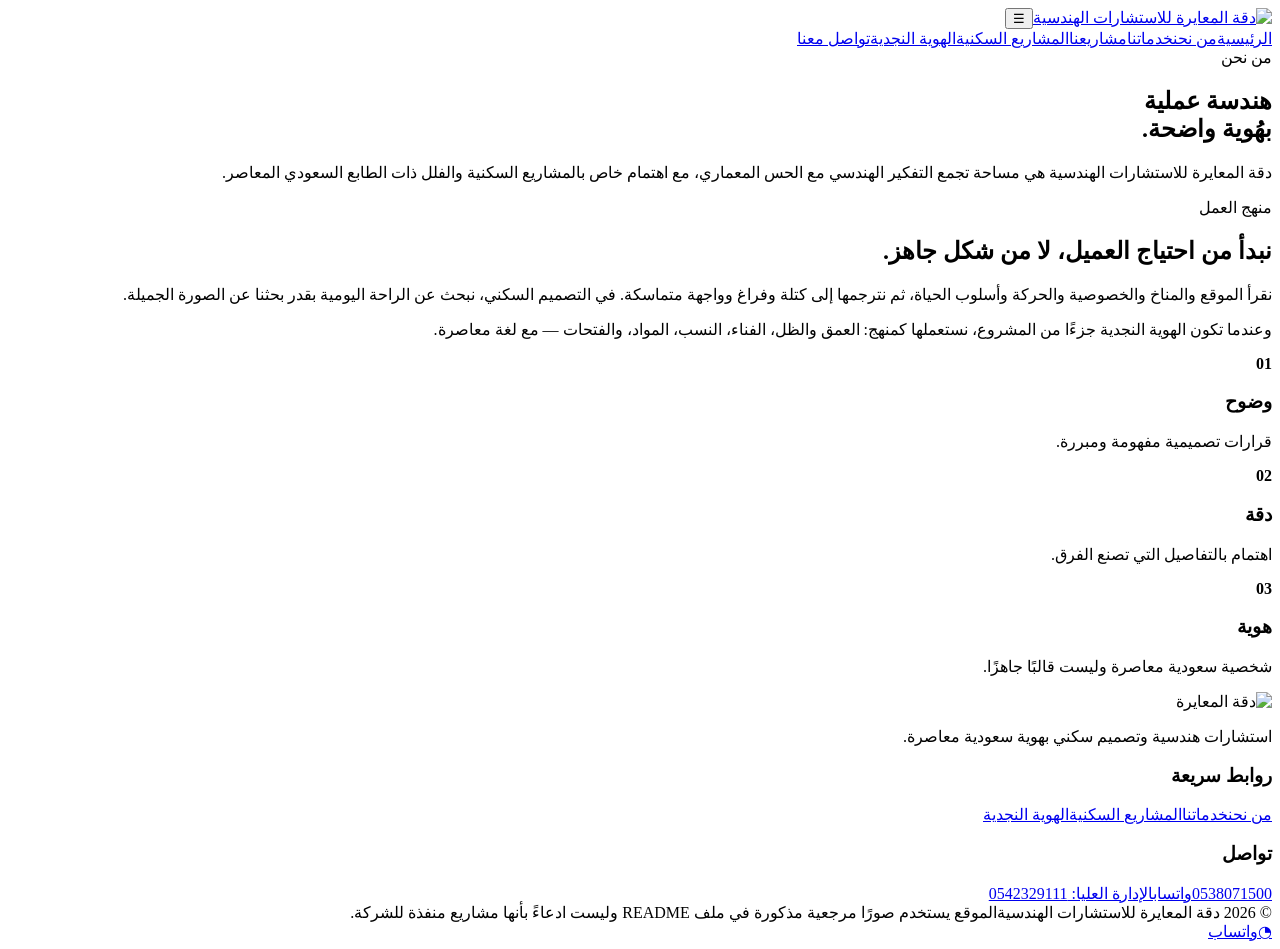
==== about.html @ 8a5b5ac5 "Add files via upload" ====
<!doctype html><html lang="ar" dir="rtl"><head><meta charset="utf-8"><meta name="viewport" content="width=device-width,initial-scale=1"><meta name="theme-color" content="#0b5c92"><meta name="description" content="دقة المعايرة للاستشارات الهندسية — هندسة تجمع الأصالة بالدقة."><title>من نحن | دقة المعايرة</title><link rel="icon" href="assets/images/company-logo.jpg"><link rel="stylesheet" href="assets/style.css"></head><body><header class="site-header"><div class="header-inner"><a class="brand" href="index.html" aria-label="دقة المعايرة للاستشارات الهندسية"><img src="assets/images/company-logo.jpg" alt="دقة المعايرة للاستشارات الهندسية"></a><button class="menu-toggle" aria-label="فتح القائمة" aria-expanded="false">☰</button><nav class="main-nav" aria-label="التنقل الرئيسي">
<a href="index.html">الرئيسية</a><a href="about.html">من نحن</a><a href="services.html">خدماتنا</a><a href="projects.html">مشاريعنا</a><a href="residential.html">المشاريع السكنية</a><a href="najdi.html">الهوية النجدية</a><a href="contact.html">تواصل معنا</a>
</nav></div></header><main><section class="page-hero"><div class="container"><span class="eyebrow">من نحن</span><h1>هندسة عملية<br><strong>بهُوية واضحة.</strong></h1><p>دقة المعايرة للاستشارات الهندسية هي مساحة تجمع التفكير الهندسي مع الحس المعماري، مع اهتمام خاص بالمشاريع السكنية والفلل ذات الطابع السعودي المعاصر.</p></div></section><section class="section"><div class="container split"><div><span class="eyebrow">منهج العمل</span><h2>نبدأ من احتياج العميل، لا من شكل جاهز.</h2></div><div><p>نقرأ الموقع والمناخ والخصوصية والحركة وأسلوب الحياة، ثم نترجمها إلى كتلة وفراغ وواجهة متماسكة. في التصميم السكني، نبحث عن الراحة اليومية بقدر بحثنا عن الصورة الجميلة.</p><p>وعندما تكون الهوية النجدية جزءًا من المشروع، نستعملها كمنهج: العمق والظل، الفناء، النسب، المواد، والفتحات — مع لغة معاصرة.</p></div></div></section><section class="section sand-section"><div class="container cards-3"><div><b>01</b><h3>وضوح</h3><p>قرارات تصميمية مفهومة ومبررة.</p></div><div><b>02</b><h3>دقة</h3><p>اهتمام بالتفاصيل التي تصنع الفرق.</p></div><div><b>03</b><h3>هوية</h3><p>شخصية سعودية معاصرة وليست قالبًا جاهزًا.</p></div></div></section></main><footer class="site-footer"><div class="footer-grid"><div><img src="assets/images/company-logo.jpg" class="footer-logo" alt="دقة المعايرة"><p>استشارات هندسية وتصميم سكني بهوية سعودية معاصرة.</p></div><div><h3>روابط سريعة</h3><a href="about.html">من نحن</a><a href="services.html">خدماتنا</a><a href="residential.html">المشاريع السكنية</a><a href="najdi.html">الهوية النجدية</a></div><div><h3>تواصل</h3><a href="tel:+966538071500">0538071500</a><a href="https://wa.me/966538071500" target="_blank" rel="noopener">واتساب</a><a href="tel:+966542329111">الإدارة العليا: 0542329111</a></div></div><div class="footer-bottom"><span>© 2026 دقة المعايرة للاستشارات الهندسية</span><span>الموقع يستخدم صورًا مرجعية مذكورة في ملف README وليست ادعاءً بأنها مشاريع منفذة للشركة.</span></div></footer><a class="floating-wa" href="https://wa.me/966538071500" target="_blank" rel="noopener" aria-label="واتساب">◔<span>واتساب</span></a><script src="assets/script.js"></script></body></html>
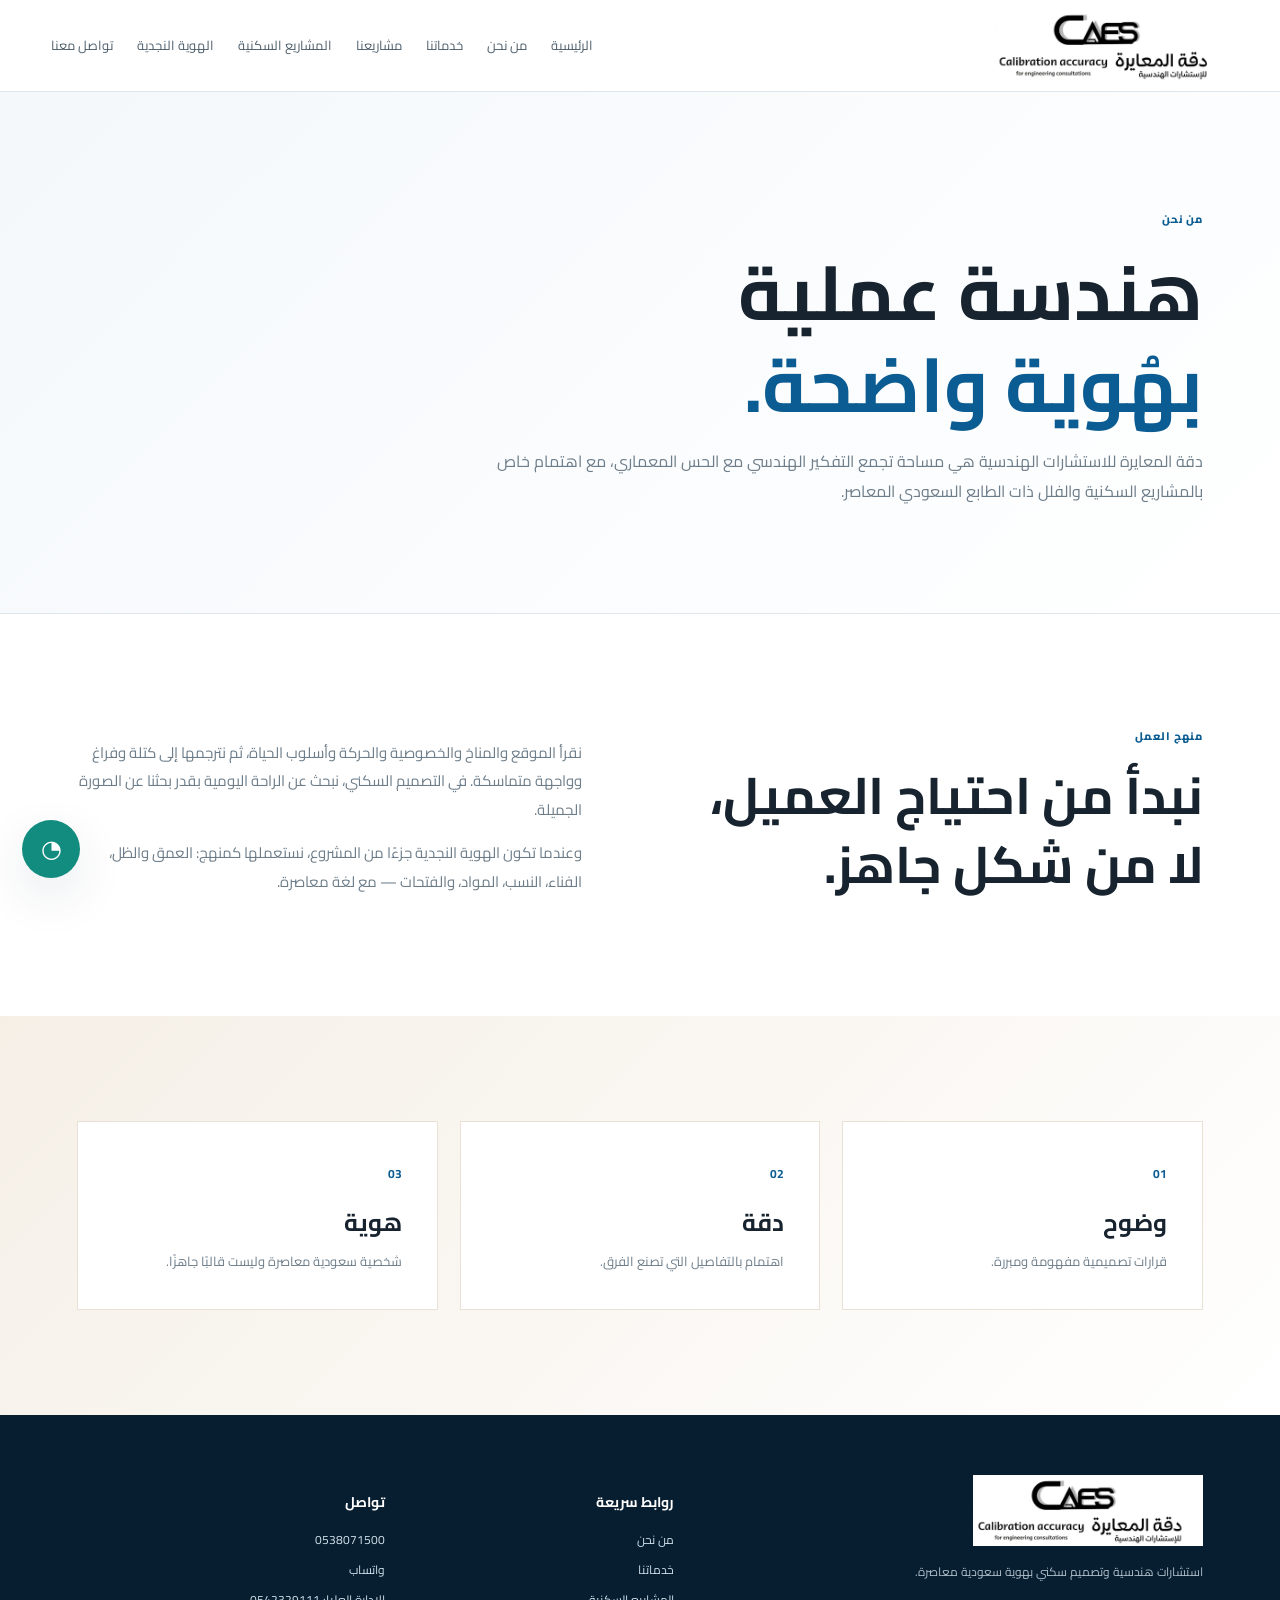
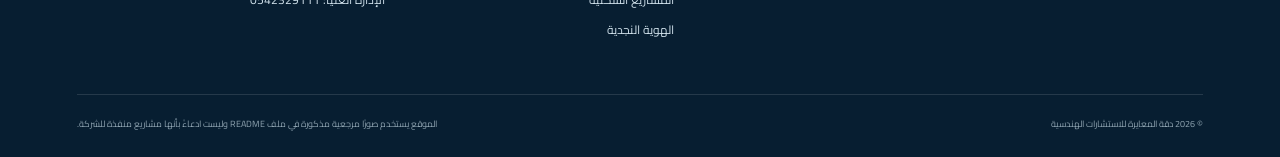
==== commit bbea5b24: "Add files via upload" ====
--- a/about.html
+++ b/about.html
@@ -1,3 +1,3 @@
-<!doctype html><html lang="ar" dir="rtl"><head><meta charset="utf-8"><meta name="viewport" content="width=device-width,initial-scale=1"><meta name="theme-color" content="#0b5c92"><meta name="description" content="دقة المعايرة للاستشارات الهندسية — هندسة تجمع الأصالة بالدقة."><title>من نحن | دقة المعايرة</title><link rel="icon" href="assets/images/company-logo.jpg"><link rel="stylesheet" href="assets/style.css"></head><body><header class="site-header"><div class="header-inner"><a class="brand" href="index.html" aria-label="دقة المعايرة للاستشارات الهندسية"><img src="assets/images/company-logo.jpg" alt="دقة المعايرة للاستشارات الهندسية"></a><button class="menu-toggle" aria-label="فتح القائمة" aria-expanded="false">☰</button><nav class="main-nav" aria-label="التنقل الرئيسي">
+<!doctype html><html lang="ar" dir="rtl"><head><meta charset="utf-8"><meta name="viewport" content="width=device-width,initial-scale=1"><meta name="theme-color" content="#0b5c92"><meta name="description" content="دقة المعايرة للاستشارات الهندسية — هندسة تجمع الأصالة بالدقة."><title>من نحن | دقة المعايرة</title><link rel="icon" href="company-logo.jpg"><link rel="stylesheet" href="style.css"></head><body><header class="site-header"><div class="header-inner"><a class="brand" href="index.html" aria-label="دقة المعايرة للاستشارات الهندسية"><img src="company-logo.jpg" alt="دقة المعايرة للاستشارات الهندسية"></a><button class="menu-toggle" aria-label="فتح القائمة" aria-expanded="false">☰</button><nav class="main-nav" aria-label="التنقل الرئيسي">
 <a href="index.html">الرئيسية</a><a href="about.html">من نحن</a><a href="services.html">خدماتنا</a><a href="projects.html">مشاريعنا</a><a href="residential.html">المشاريع السكنية</a><a href="najdi.html">الهوية النجدية</a><a href="contact.html">تواصل معنا</a>
-</nav></div></header><main><section class="page-hero"><div class="container"><span class="eyebrow">من نحن</span><h1>هندسة عملية<br><strong>بهُوية واضحة.</strong></h1><p>دقة المعايرة للاستشارات الهندسية هي مساحة تجمع التفكير الهندسي مع الحس المعماري، مع اهتمام خاص بالمشاريع السكنية والفلل ذات الطابع السعودي المعاصر.</p></div></section><section class="section"><div class="container split"><div><span class="eyebrow">منهج العمل</span><h2>نبدأ من احتياج العميل، لا من شكل جاهز.</h2></div><div><p>نقرأ الموقع والمناخ والخصوصية والحركة وأسلوب الحياة، ثم نترجمها إلى كتلة وفراغ وواجهة متماسكة. في التصميم السكني، نبحث عن الراحة اليومية بقدر بحثنا عن الصورة الجميلة.</p><p>وعندما تكون الهوية النجدية جزءًا من المشروع، نستعملها كمنهج: العمق والظل، الفناء، النسب، المواد، والفتحات — مع لغة معاصرة.</p></div></div></section><section class="section sand-section"><div class="container cards-3"><div><b>01</b><h3>وضوح</h3><p>قرارات تصميمية مفهومة ومبررة.</p></div><div><b>02</b><h3>دقة</h3><p>اهتمام بالتفاصيل التي تصنع الفرق.</p></div><div><b>03</b><h3>هوية</h3><p>شخصية سعودية معاصرة وليست قالبًا جاهزًا.</p></div></div></section></main><footer class="site-footer"><div class="footer-grid"><div><img src="assets/images/company-logo.jpg" class="footer-logo" alt="دقة المعايرة"><p>استشارات هندسية وتصميم سكني بهوية سعودية معاصرة.</p></div><div><h3>روابط سريعة</h3><a href="about.html">من نحن</a><a href="services.html">خدماتنا</a><a href="residential.html">المشاريع السكنية</a><a href="najdi.html">الهوية النجدية</a></div><div><h3>تواصل</h3><a href="tel:+966538071500">0538071500</a><a href="https://wa.me/966538071500" target="_blank" rel="noopener">واتساب</a><a href="tel:+966542329111">الإدارة العليا: 0542329111</a></div></div><div class="footer-bottom"><span>© 2026 دقة المعايرة للاستشارات الهندسية</span><span>الموقع يستخدم صورًا مرجعية مذكورة في ملف README وليست ادعاءً بأنها مشاريع منفذة للشركة.</span></div></footer><a class="floating-wa" href="https://wa.me/966538071500" target="_blank" rel="noopener" aria-label="واتساب">◔<span>واتساب</span></a><script src="assets/script.js"></script></body></html>+</nav></div></header><main><section class="page-hero"><div class="container"><span class="eyebrow">من نحن</span><h1>هندسة عملية<br><strong>بهُوية واضحة.</strong></h1><p>دقة المعايرة للاستشارات الهندسية هي مساحة تجمع التفكير الهندسي مع الحس المعماري، مع اهتمام خاص بالمشاريع السكنية والفلل ذات الطابع السعودي المعاصر.</p></div></section><section class="section"><div class="container split"><div><span class="eyebrow">منهج العمل</span><h2>نبدأ من احتياج العميل، لا من شكل جاهز.</h2></div><div><p>نقرأ الموقع والمناخ والخصوصية والحركة وأسلوب الحياة، ثم نترجمها إلى كتلة وفراغ وواجهة متماسكة. في التصميم السكني، نبحث عن الراحة اليومية بقدر بحثنا عن الصورة الجميلة.</p><p>وعندما تكون الهوية النجدية جزءًا من المشروع، نستعملها كمنهج: العمق والظل، الفناء، النسب، المواد، والفتحات — مع لغة معاصرة.</p></div></div></section><section class="section sand-section"><div class="container cards-3"><div><b>01</b><h3>وضوح</h3><p>قرارات تصميمية مفهومة ومبررة.</p></div><div><b>02</b><h3>دقة</h3><p>اهتمام بالتفاصيل التي تصنع الفرق.</p></div><div><b>03</b><h3>هوية</h3><p>شخصية سعودية معاصرة وليست قالبًا جاهزًا.</p></div></div></section></main><footer class="site-footer"><div class="footer-grid"><div><img src="company-logo.jpg" class="footer-logo" alt="دقة المعايرة"><p>استشارات هندسية وتصميم سكني بهوية سعودية معاصرة.</p></div><div><h3>روابط سريعة</h3><a href="about.html">من نحن</a><a href="services.html">خدماتنا</a><a href="residential.html">المشاريع السكنية</a><a href="najdi.html">الهوية النجدية</a></div><div><h3>تواصل</h3><a href="tel:+966538071500">0538071500</a><a href="https://wa.me/966538071500" target="_blank" rel="noopener">واتساب</a><a href="tel:+966542329111">الإدارة العليا: 0542329111</a></div></div><div class="footer-bottom"><span>© 2026 دقة المعايرة للاستشارات الهندسية</span><span>الموقع يستخدم صورًا مرجعية مذكورة في ملف README وليست ادعاءً بأنها مشاريع منفذة للشركة.</span></div></footer><a class="floating-wa" href="https://wa.me/966538071500" target="_blank" rel="noopener" aria-label="واتساب">◔<span>واتساب</span></a><script src="script.js"></script></body></html>
--- a/style.css
+++ b/style.css
@@ -0,0 +1,5 @@
+@import url("https://fonts.googleapis.com/css2?family=Cairo:wght@400;500;600;700;800&family=IBM+Plex+Sans+Arabic:wght@400;500;600;700&display=swap");
+:root{--blue:#0b5c92;--blue2:#0a4268;--navy:#08263d;--ink:#17232e;--muted:#6d7d89;--line:#dfe7ec;--bg:#f5f8fa;--sand:#d7c3a6;--sand2:#b4936a;--white:#fff;--shadow:0 18px 50px rgba(9,45,70,.10)}*{box-sizing:border-box}html{scroll-behavior:smooth}body{margin:0;background:#fff;color:var(--ink);font-family:"Cairo","IBM Plex Sans Arabic",sans-serif;line-height:1.9}.container{width:min(1180px,88vw);margin:auto}.site-header{height:92px;background:rgba(255,255,255,.96);border-bottom:1px solid var(--line);position:sticky;top:0;z-index:50;backdrop-filter:blur(12px)}.header-inner{height:100%;width:min(1280px,92vw);margin:auto;display:flex;align-items:center;gap:30px}.brand{display:block;width:235px;flex:0 0 235px}.brand img{width:100%;height:auto;display:block}.main-nav{margin-right:auto;display:flex;gap:24px;align-items:center}.main-nav a{font-size:13px;text-decoration:none;color:#4d5e6b;white-space:nowrap;position:relative}.main-nav a:hover{color:var(--blue)}.menu-toggle{display:none;border:0;background:none;font-size:27px;color:var(--navy);margin-right:auto}.hero,.najdi-hero{min-height:78vh;position:relative;display:flex;align-items:center;overflow:hidden}.hero-media,.najdi-photo{position:absolute;inset:0;background-size:cover;background-position:center}.hero-shade{position:absolute;inset:0;background:linear-gradient(90deg,rgba(3,22,37,.88),rgba(3,22,37,.48) 55%,rgba(3,22,37,.20))}.hero-content{position:relative;color:#fff;padding:110px 0}.kicker,.eyebrow{font-size:11px;letter-spacing:.08em;font-weight:800;color:var(--blue)}.hero .kicker,.najdi-hero .eyebrow{color:#dbeaf5}.hero h1,.najdi-hero h1{font-size:clamp(45px,7vw,82px);line-height:1.22;margin:18px 0 15px;font-weight:500}.hero h1 strong,.najdi-hero h1 strong{color:#b9dbef;font-weight:800}.hero p,.najdi-hero p{max-width:650px;color:#e8f0f5;font-size:17px}.hero-actions{display:flex;gap:12px;margin-top:28px}.btn{display:inline-flex;align-items:center;justify-content:center;min-height:48px;padding:10px 24px;border:1px solid transparent;text-decoration:none;font-size:13px;font-weight:800;cursor:pointer;font-family:inherit}.btn-primary{background:var(--blue);color:#fff}.btn-light{border-color:rgba(255,255,255,.65);color:#fff;background:rgba(255,255,255,.05)}.btn-dark{background:var(--navy);color:#fff}.hero-disclaimer{position:absolute;bottom:30px;font-size:10px;color:#d3e0e8}.section{padding:105px 0}.split{display:grid;grid-template-columns:1fr 1fr;gap:9vw;align-items:end}.split h2,.section-title h2{font-size:clamp(31px,4vw,53px);line-height:1.35;margin:12px 0}.split p{color:var(--muted);font-size:15px}.arrow-link{display:inline-flex;gap:10px;color:var(--blue);font-size:13px;font-weight:800;text-decoration:none}.section-title{display:flex;justify-content:space-between;align-items:end;margin-bottom:38px}.service-grid{display:grid;grid-template-columns:repeat(4,1fr);border-top:1px solid var(--line);border-bottom:1px solid var(--line)}.service-grid article{padding:30px 24px;border-left:1px solid var(--line)}.service-grid article:last-child{border-left:0}.service-grid b,.service-no,.principles b,.cards-3 b{color:var(--blue);font-size:12px}.service-grid h3{font-size:20px;margin:18px 0 7px}.service-grid p,.gallery-info p,.res-copy p,.principles p,.cards-3 p{font-size:13px;color:var(--muted);margin:0}.feature-section{background:var(--bg);padding:0}.feature-wrap{display:grid;grid-template-columns:1.08fr .92fr;min-height:620px}.feature-photo{min-height:620px;background-size:cover;background-position:center}.feature-copy{align-self:center;padding:80px 7vw 80px 0}.feature-copy h2{font-size:clamp(32px,4vw,52px);line-height:1.35;margin:12px 0}.feature-copy p{color:var(--muted);max-width:520px}.mini-stats{display:flex;gap:24px;margin:30px 0;flex-wrap:wrap}.mini-stats span{font-size:11px;color:var(--muted);display:flex;flex-direction:column}.mini-stats strong{font-size:22px;color:var(--blue)}.project-grid{display:grid;grid-template-columns:1.25fr .9fr .9fr;gap:20px}.project-card{border:1px solid var(--line);background:#fff}.project-card .media{height:290px;background-size:cover;background-position:center}.project-card.large .media{height:380px}.project-card>div:last-child{padding:20px}.project-card span,.gallery-info span,.res-copy>span{color:var(--blue);font-size:11px;font-weight:800}.project-card h3{margin:5px 0;font-size:21px}.project-card p{margin:0;color:var(--muted);font-size:12px}.quote-section{padding-top:30px}.quote-box{background:var(--navy);color:#fff;padding:70px 8vw}.quote-box .eyebrow{color:#b8d9ec}.quote-box blockquote{font-size:clamp(30px,4vw,54px);line-height:1.5;margin:15px 0 30px;max-width:900px}.page-hero{padding:110px 0 90px;background:linear-gradient(135deg,#f4f8fb,#fff);border-bottom:1px solid var(--line)}.page-hero h1{font-size:clamp(45px,6vw,76px);line-height:1.2;margin:15px 0}.page-hero h1 strong{color:var(--blue)}.page-hero p{max-width:720px;color:var(--muted);font-size:16px}.sand-section{background:linear-gradient(135deg,#f5efe6,#fff)}.cards-3{display:grid;grid-template-columns:repeat(3,1fr);gap:22px}.cards-3>div{background:#fff;border:1px solid #e9e1d6;padding:35px}.cards-3 h3{font-size:24px;margin:12px 0 4px}.service-list article{display:grid;grid-template-columns:110px 1fr;gap:35px;padding:42px 0;border-bottom:1px solid var(--line)}.service-list h2{font-size:30px;margin:0 0 8px}.service-list p{color:var(--muted);margin:0}.service-list ul{display:flex;gap:20px;flex-wrap:wrap;padding:0;list-style:none;color:#536774;font-size:12px}.service-list li{border-right:2px solid var(--sand2);padding-right:10px}.filter-row{display:flex;gap:8px;margin-bottom:28px;flex-wrap:wrap}.filter{border:1px solid var(--line);background:#fff;padding:10px 18px;font:inherit;font-size:12px;cursor:pointer}.filter.active,.filter:hover{background:var(--navy);color:#fff}.gallery-grid{display:grid;grid-template-columns:repeat(2,1fr);gap:24px}.gallery-card{border:1px solid var(--line);background:#fff;overflow:hidden}.gallery-card .media{height:430px;background-size:cover;background-position:center}.gallery-info{padding:20px}.gallery-info h3{font-size:22px;margin:4px 0}.residential-list{padding-top:70px}.residential-card{display:grid;grid-template-columns:1.1fr .9fr;gap:6vw;align-items:center;margin-bottom:90px}.residential-card:nth-child(even){grid-template-columns:.9fr 1.1fr}.residential-card:nth-child(even) .res-photo{order:2}.res-photo .media{height:560px;background-size:cover;background-position:center}.res-copy h2{font-size:40px;line-height:1.3;margin:8px 0 12px}.res-copy p{font-size:14px;max-width:540px}.specs{display:flex;gap:45px;margin-top:28px}.specs div{display:flex;flex-direction:column;border-top:2px solid var(--blue);padding-top:10px}.specs small{color:var(--muted);font-size:10px}.specs strong{font-size:14px}.notice{background:#f4f8fa;border-right:4px solid var(--blue);padding:25px}.notice p{margin:6px 0 0;color:var(--muted);font-size:13px}.najdi-hero{min-height:70vh}.najdi-hero .container{position:relative;color:#fff;padding:130px 0 80px}.najdi-hero .hero-shade{background:linear-gradient(90deg,rgba(9,35,53,.82),rgba(9,35,53,.45),rgba(9,35,53,.20))}.principles{display:grid;grid-template-columns:repeat(3,1fr);gap:18px}.principles article{padding:28px;background:var(--bg);border-top:3px solid var(--blue)}.principles h3{font-size:22px;margin:10px 0 3px}.visual-essay{background:#f7f3ed}.essay-grid{display:grid;grid-template-columns:1fr 1fr;gap:7vw;align-items:center}.essay-photo{height:540px;background-size:cover;background-position:center}.essay-copy h2{font-size:clamp(30px,4vw,50px);line-height:1.35}.essay-copy p{color:var(--muted)}.contact-grid{display:grid;grid-template-columns:.85fr 1.15fr;gap:7vw}.contact-card{display:flex;flex-direction:column;padding:28px;border:1px solid var(--line);text-decoration:none;color:var(--ink);margin-bottom:14px;background:#fff}.contact-card small,.contact-card span{font-size:11px;color:var(--muted)}.contact-card strong{font-size:28px;color:var(--blue);margin:4px 0}.form-panel{background:var(--bg);padding:42px}.form-panel h2{font-size:32px;margin:8px 0 24px}form{display:flex;flex-direction:column;gap:16px}label{font-size:12px;font-weight:700}input,textarea{display:block;width:100%;margin-top:6px;border:1px solid #d5e0e7;padding:12px 14px;background:#fff;font:inherit;font-size:13px;outline:none}input:focus,textarea:focus{border-color:var(--blue)}.site-footer{background:#071e31;color:#dbe5eb;padding:60px 0 25px}.footer-grid{width:min(1180px,88vw);margin:auto;display:grid;grid-template-columns:1.4fr .7fr .9fr;gap:50px}.footer-logo{width:230px;display:block;margin-bottom:15px}.footer-grid p{font-size:12px;color:#aebfc9;max-width:350px}.footer-grid h3{font-size:14px;color:#fff}.footer-grid a{display:block;color:#cfe0ea;text-decoration:none;font-size:12px;margin:7px 0}.footer-bottom{width:min(1180px,88vw);margin:45px auto 0;padding-top:20px;border-top:1px solid rgba(255,255,255,.12);display:flex;justify-content:space-between;gap:20px;color:#8ea3b0;font-size:9px}.floating-wa{position:fixed;left:22px;bottom:22px;z-index:40;background:#128c7e;color:#fff;width:58px;height:58px;border-radius:50%;display:flex;align-items:center;justify-content:center;text-decoration:none;font-size:24px;box-shadow:var(--shadow)}.floating-wa span{position:absolute;right:68px;background:#071e31;padding:7px 10px;border-radius:4px;font-size:10px;white-space:nowrap;opacity:0;transform:translateX(6px);transition:.2s}.floating-wa:hover span{opacity:1;transform:none}.reveal{opacity:0;transform:translateY(18px);transition:.7s ease}.reveal.visible{opacity:1;transform:none}
+@media(max-width:1050px){.main-nav{gap:14px}.main-nav a{font-size:11px}.brand{width:205px;flex-basis:205px}.service-grid{grid-template-columns:1fr 1fr}.project-grid{grid-template-columns:1fr 1fr}.project-card.large{grid-column:1/-1}.feature-wrap{grid-template-columns:1fr}.feature-copy{padding:70px 0}.feature-photo{min-height:500px}}
+@media(max-width:800px){.site-header{height:78px}.header-inner{width:90vw}.brand{width:185px;flex-basis:185px}.menu-toggle{display:block}.main-nav{display:none;position:absolute;top:78px;right:0;left:0;background:#fff;padding:18px 6vw;border-bottom:1px solid var(--line);flex-direction:column;align-items:flex-start;gap:12px}.main-nav.open{display:flex}.hero-content{padding:100px 0}.hero h1,.najdi-hero h1{font-size:48px}.split,.essay-grid,.contact-grid,.residential-card,.residential-card:nth-child(even){grid-template-columns:1fr}.residential-card:nth-child(even) .res-photo{order:0}.gallery-grid{grid-template-columns:1fr}.principles,.cards-3{grid-template-columns:1fr}.res-photo .media{height:420px}.footer-grid{grid-template-columns:1fr 1fr}.footer-bottom{flex-direction:column}.section{padding:75px 0}.page-hero{padding:80px 0}.project-grid{grid-template-columns:1fr}.project-card.large{grid-column:auto}.hero-disclaimer{position:static;margin-top:25px}.hero-actions{flex-wrap:wrap}}
+@media(max-width:520px){.brand{width:160px;flex-basis:160px}.hero h1,.najdi-hero h1{font-size:40px}.hero p,.najdi-hero p{font-size:14px}.service-grid{grid-template-columns:1fr}.service-grid article{border-left:0;border-bottom:1px solid var(--line)}.service-list article{grid-template-columns:1fr;gap:8px}.gallery-card .media{height:320px}.res-copy h2{font-size:32px}.footer-grid{grid-template-columns:1fr}.footer-logo{width:200px}.floating-wa{left:15px;bottom:15px}.quote-box{padding:50px 7vw}}
